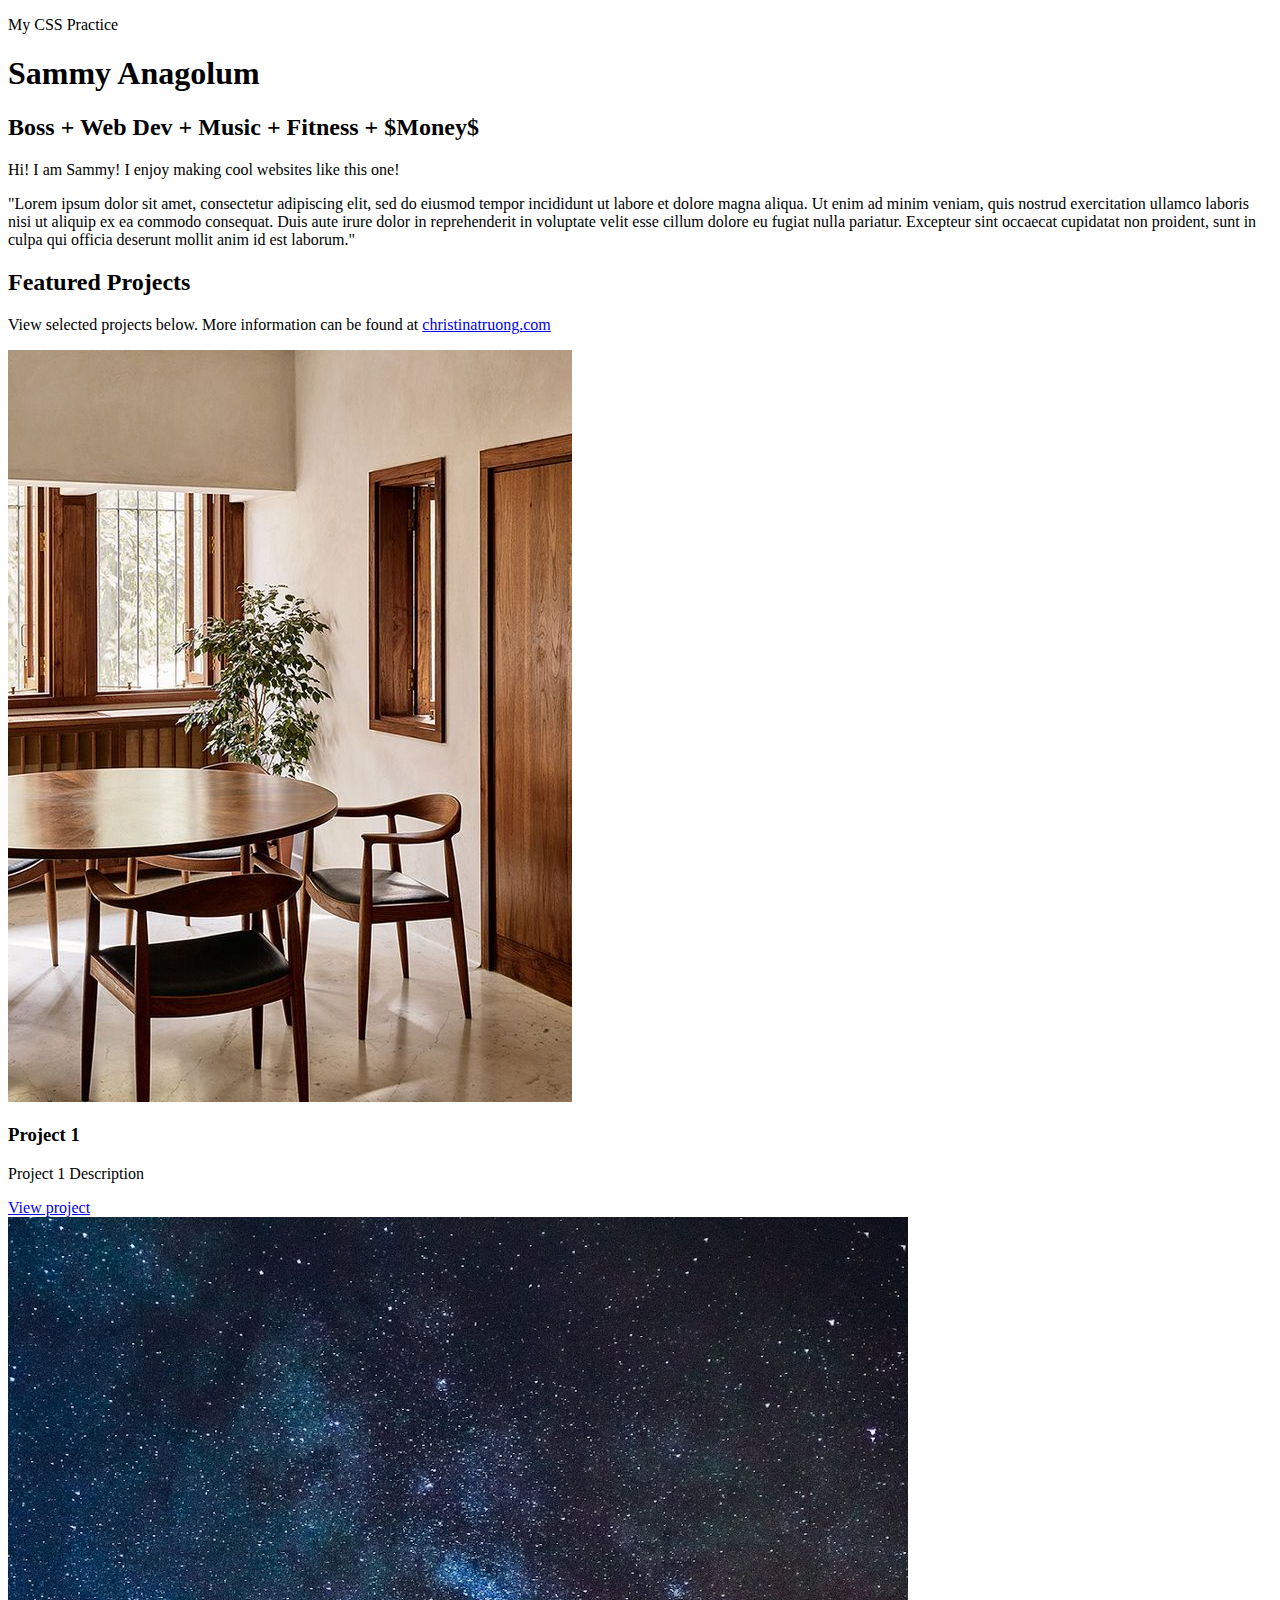
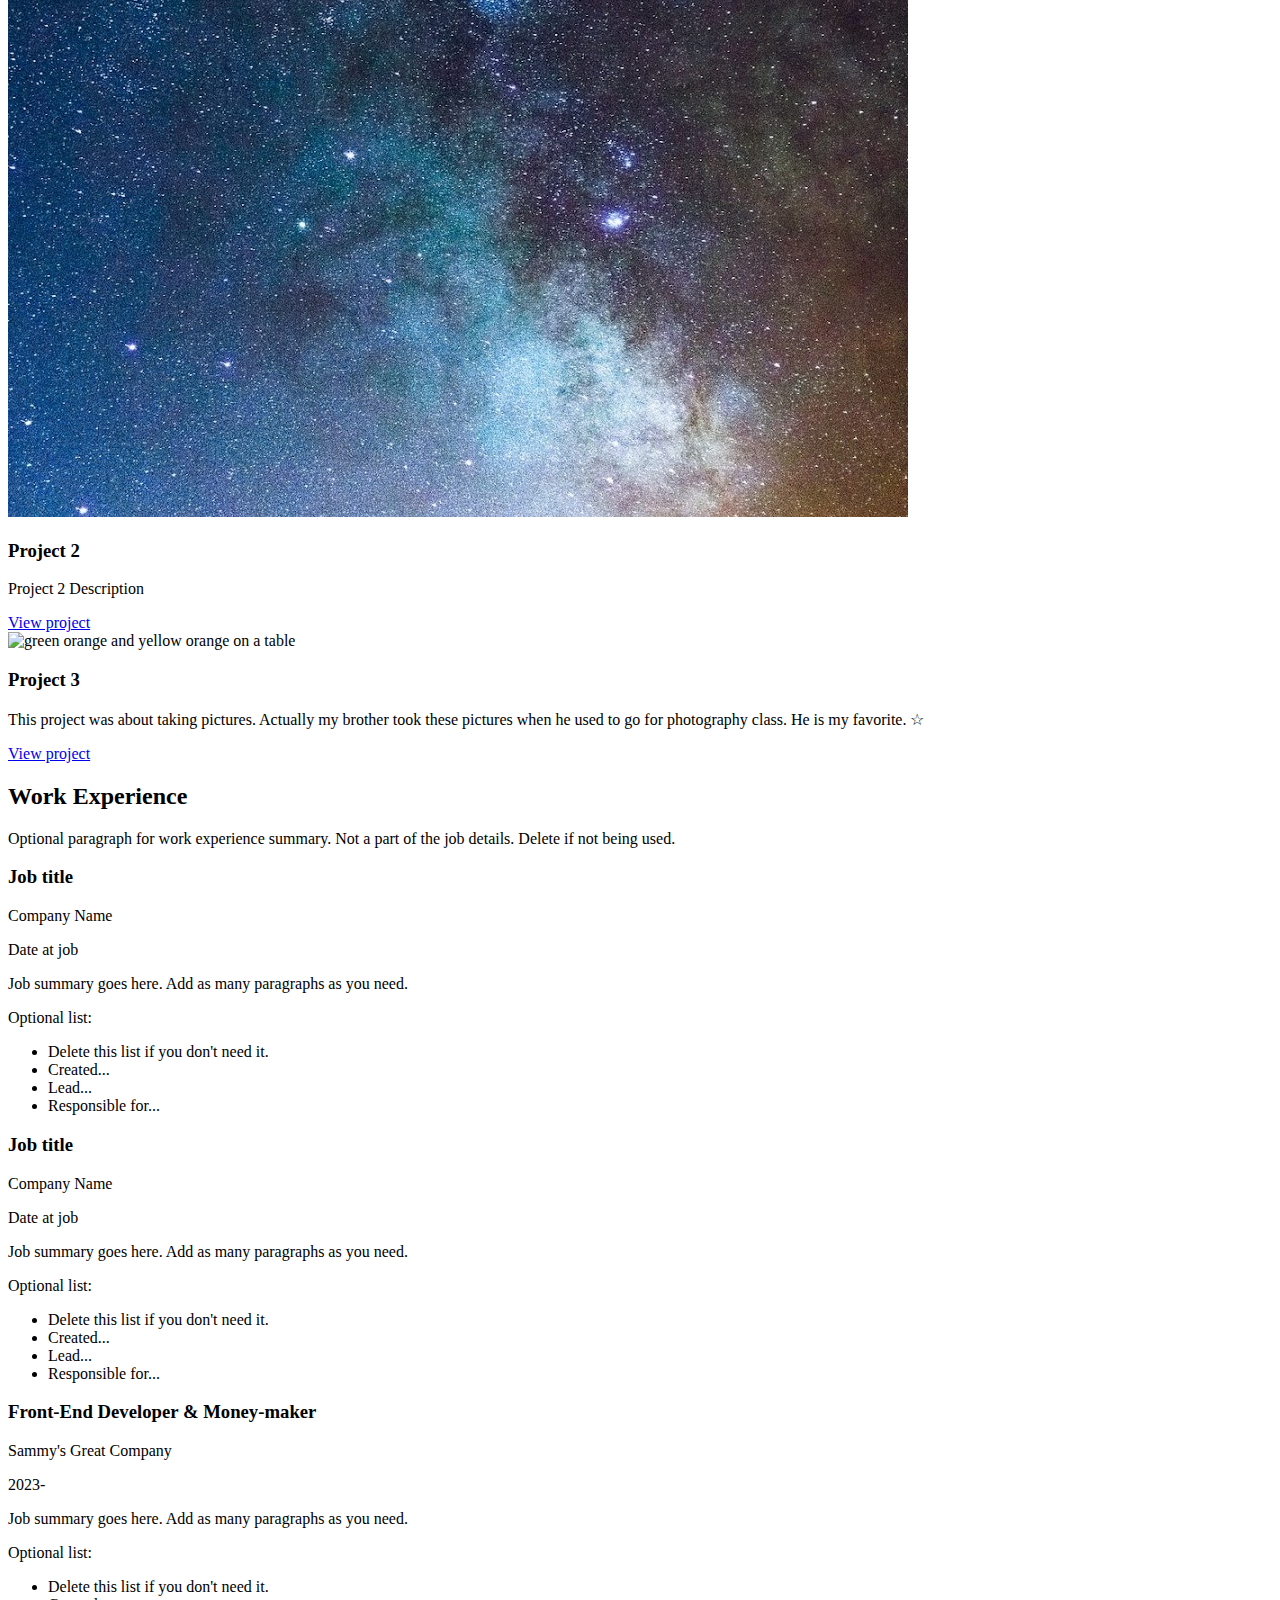
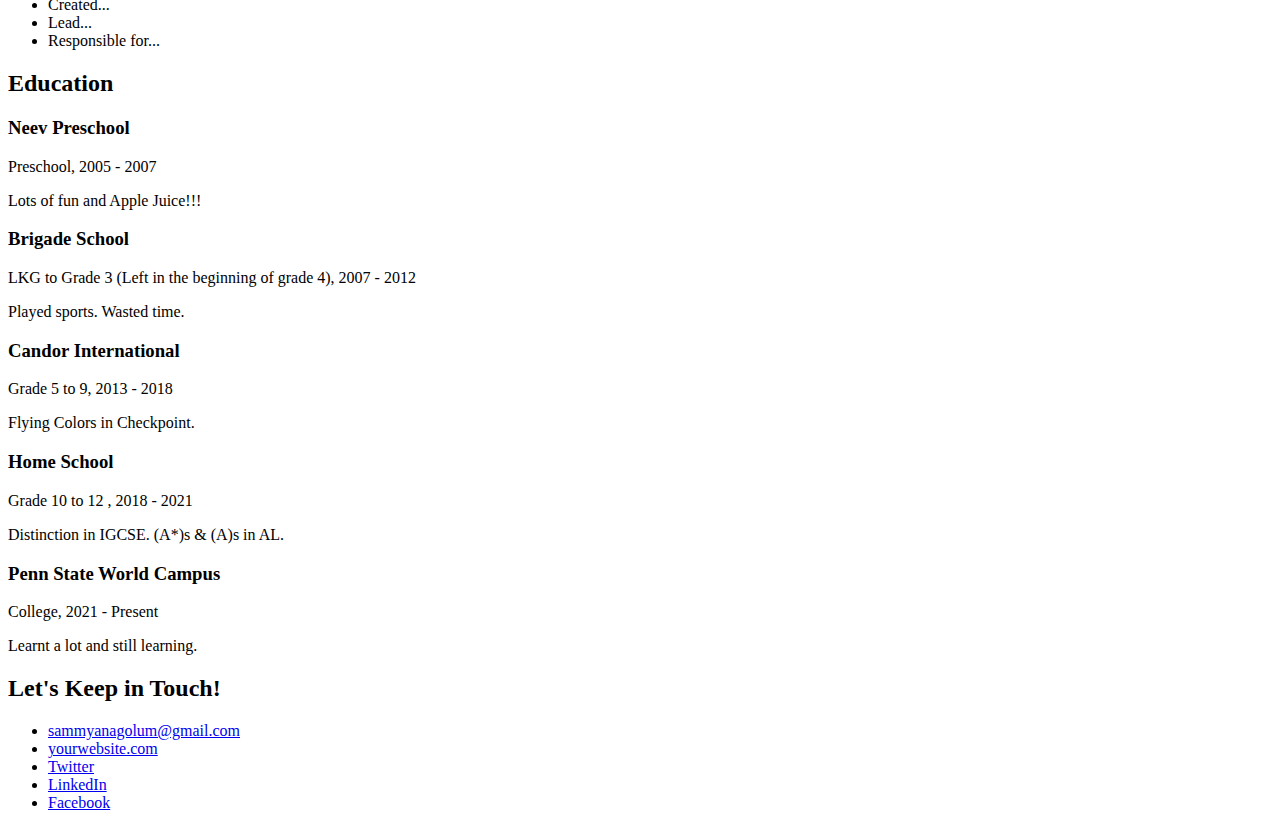
==== index.html @ fb51f33b "Reorg files" ====
<!DOCTYPE html>
<html lang="en">
  <head>
    <meta charset="UTF-8" />
    <meta name="viewport" content="width=device-width, initial-scale=1.0" />
    <title>My CSS Practice</title>
    <link rel="preconnect" href="https://fonts.googleapis.com" />
    <link rel="preconnect" href="https://fonts.gstatic.com" crossorigin />
    <link
      href="https://fonts.googleapis.com/css2?family=Caveat&family=Montserrat:wght@400;600&display=swap"
      rel="stylesheet"
    />
    <link rel="stylesheet" type="text/css" href="css/styles.css" />
  </head>
  <body>
    <main>
      <!-- ***********************  ABOUT / PROFILE  *********************** -->
      <header class="profile">
        <div class="float-header">
          <p>My CSS Practice</p>
        </div>
        <div class="content-wrap">
          <h1>Sammy Anagolum</h1>
          <h2>Boss + Web Dev + Music + Fitness + $Money$</h2>

          <p>Hi! I am Sammy! I enjoy making cool websites like this one!</p>

          <p>
            "Lorem ipsum dolor sit amet, consectetur adipiscing elit, sed do
            eiusmod tempor incididunt ut labore et dolore magna aliqua. Ut enim
            ad minim veniam, quis nostrud exercitation ullamco laboris nisi ut
            aliquip ex ea commodo consequat. Duis aute irure dolor in
            reprehenderit in voluptate velit esse cillum dolore eu fugiat nulla
            pariatur. Excepteur sint occaecat cupidatat non proident, sunt in
            culpa qui officia deserunt mollit anim id est laborum."
          </p>
        </div>
      </header>

      <!-- ********************  PROJECTS / PORTFOLIO  ********************* -->
      <section class="projects">
        <div class="content-wrap divider">
          <h2>Featured Projects</h2>
          <p>
            View selected projects below. More information can be found at
            <a href="http://christinatruong.com">christinatruong.com</a>
          </p>

          <!-- Project 1 -->
          <section class="project-item">
            <img
              src="images/chair.png"
              alt="cool wooden chair in boho style."
            />
            <h3>Project 1</h3>
            <p>Project 1 Description</p>
            <a class="btn" href="#" target="_blank">View project </a>
          </section>

          <!-- Project 2 -->
          <section class="project-item">
            <img src="images/space.jpg" alt="cool blue space background" />
            <h3>Project 2</h3>
            <p>Project 2 Description</p>
            <a class="btn" href="#" target="_blank">View project </a>
          </section>

          <!-- Project 3 -->
          <section class="project-item">
            <img
              src="images/oranges.jpg"
              alt="green orange and yellow orange on a table"
            />
            <h3>Project 3</h3>
            <p>
              This project was about taking pictures. Actually my brother took
              these pictures when he used to go for photography class. He is my
              favorite. &star;
            </p>
            <a class="btn" href="#" target="_blank">View project </a>
          </section>
        </div>
      </section>

      <!-- ***********************  WORK EXPERIENCE  *********************** -->
      <section class="work-experience">
        <div class="content-wrap item-details divider">
          <h2>Work Experience</h2>
          <p>
            Optional paragraph for work experience summary. Not a part of the
            job details. Delete if not being used.
          </p>

          <!-- Job 1 -->
          <section class="job-item">
            <div class="job-details">
              <h3>Job title</h3>
              <p>Company Name</p>
              <p>Date at job</p>
            </div>

            <div class="job-summary">
              <p>Job summary goes here. Add as many paragraphs as you need.</p>
              <p>Optional list:</p>
              <ul>
                <li>Delete this list if you don't need it.</li>
                <li>Created...</li>
                <li>Lead...</li>
                <li>Responsible for...</li>
              </ul>
            </div>
          </section>

          <!-- Job 2 -->
          <section class="job-item">
            <div class="job-details">
              <h3>Job title</h3>
              <p>Company Name</p>
              <p>Date at job</p>
            </div>

            <div class="job-summary">
              <p>Job summary goes here. Add as many paragraphs as you need.</p>
              <p>Optional list:</p>
              <ul>
                <li>Delete this list if you don't need it.</li>
                <li>Created...</li>
                <li>Lead...</li>
                <li>Responsible for...</li>
              </ul>
            </div>
          </section>

          <!-- Job 3 -->
          <section class="job-item">
            <div class="job-details">
              <h3>Front-End Developer & Money-maker</h3>
              <p>Sammy's Great Company</p>
              <p>2023-</p>
            </div>

            <div class="job-summary">
              <p>Job summary goes here. Add as many paragraphs as you need.</p>
              <p>Optional list:</p>
              <ul>
                <li>Delete this list if you don't need it.</li>
                <li>Created...</li>
                <li>Lead...</li>
                <li>Responsible for...</li>
              </ul>
            </div>
          </section>
        </div>
      </section>

      <!-- ******************  EDUCATION & CERTIFICATIONS ****************** -->
      <section class="education">
        <div class="content-wrap item-details">
          <h2>Education</h2>

          <!-- Copy this whole <section> block to add more schools. -->
          <section>
            <h3>Neev Preschool</h3>
            <p>Preschool, 2005 - 2007</p>
            <p>Lots of fun and Apple Juice!!!</p>
          </section>

          <section>
            <h3>Brigade School</h3>
            <p>
              LKG to Grade 3 (Left in the beginning of grade 4), 2007 - 2012
            </p>
            <p>Played sports. Wasted time.</p>
          </section>

          <section>
            <h3>Candor International</h3>
            <p>Grade 5 to 9, 2013 - 2018</p>
            <p>Flying Colors in Checkpoint.</p>
          </section>

          <section>
            <h3>Home School</h3>
            <p>Grade 10 to 12 , 2018 - 2021</p>
            <p>Distinction in IGCSE. (A*)s & (A)s in AL.</p>
          </section>

          <section>
            <h3>Penn State World Campus</h3>
            <p>College, 2021 - Present</p>
            <p>Learnt a lot and still learning.</p>
          </section>
          <!-- End of School block. -->
        </div>
      </section>

      <!-- *****************  CONTACT INFO / SOCIAL MEDIA  ***************** -->
      <footer>
        <div class="content-wrap">
          <h2>Let's Keep in Touch!</h2>

          <!-- Social media and contact links. Add or remove any networks. -->

          <ul class="contact-list">
            <!-- Text Version -->
            <li>
              <a href="mailto:sammyanagolum@gmail.com"
                >sammyanagolum@gmail.com</a
              >
            </li>
            <li>
              <a href="http://yourwebsite.com" target="_blank"
                >yourwebsite.com</a
              >
            </li>
            <li><a href="#" target="_blank">Twitter</a></li>
            <li><a href="#" target="_blank">LinkedIn</a></li>
            <li><a href="#" target="_blank">Facebook</a></li>

            <!-- Image Version -->
            <!--             <li><a href="https://mail.google.com/" target="_blank"> <img src="images/gmail.webp" alt="Gmail"></img> </a></li>
            <li><a href="https://google.com/chrome" target="_blank"> <img src="images/chrome.png" alt="Google Chrome"></img> </a></li>
            <li><a href="https://twitter.com/" target="_blank"> <img src="images/twitter.webp" alt="Twitter"></img> </a></li>
            <li><a href="https://www.linkedin.com/" target="_blank"> <img src="images/linkedin.png" alt="Linkedin"></img> </a></li>
            <li><a href="https://www.facebook.com/" target="_blank"> <img src="images/facebook.webp" alt="Facebook"></img> </a></li> -->
          </ul>
        </div>
      </footer>
    </main>
  </body>
</html>
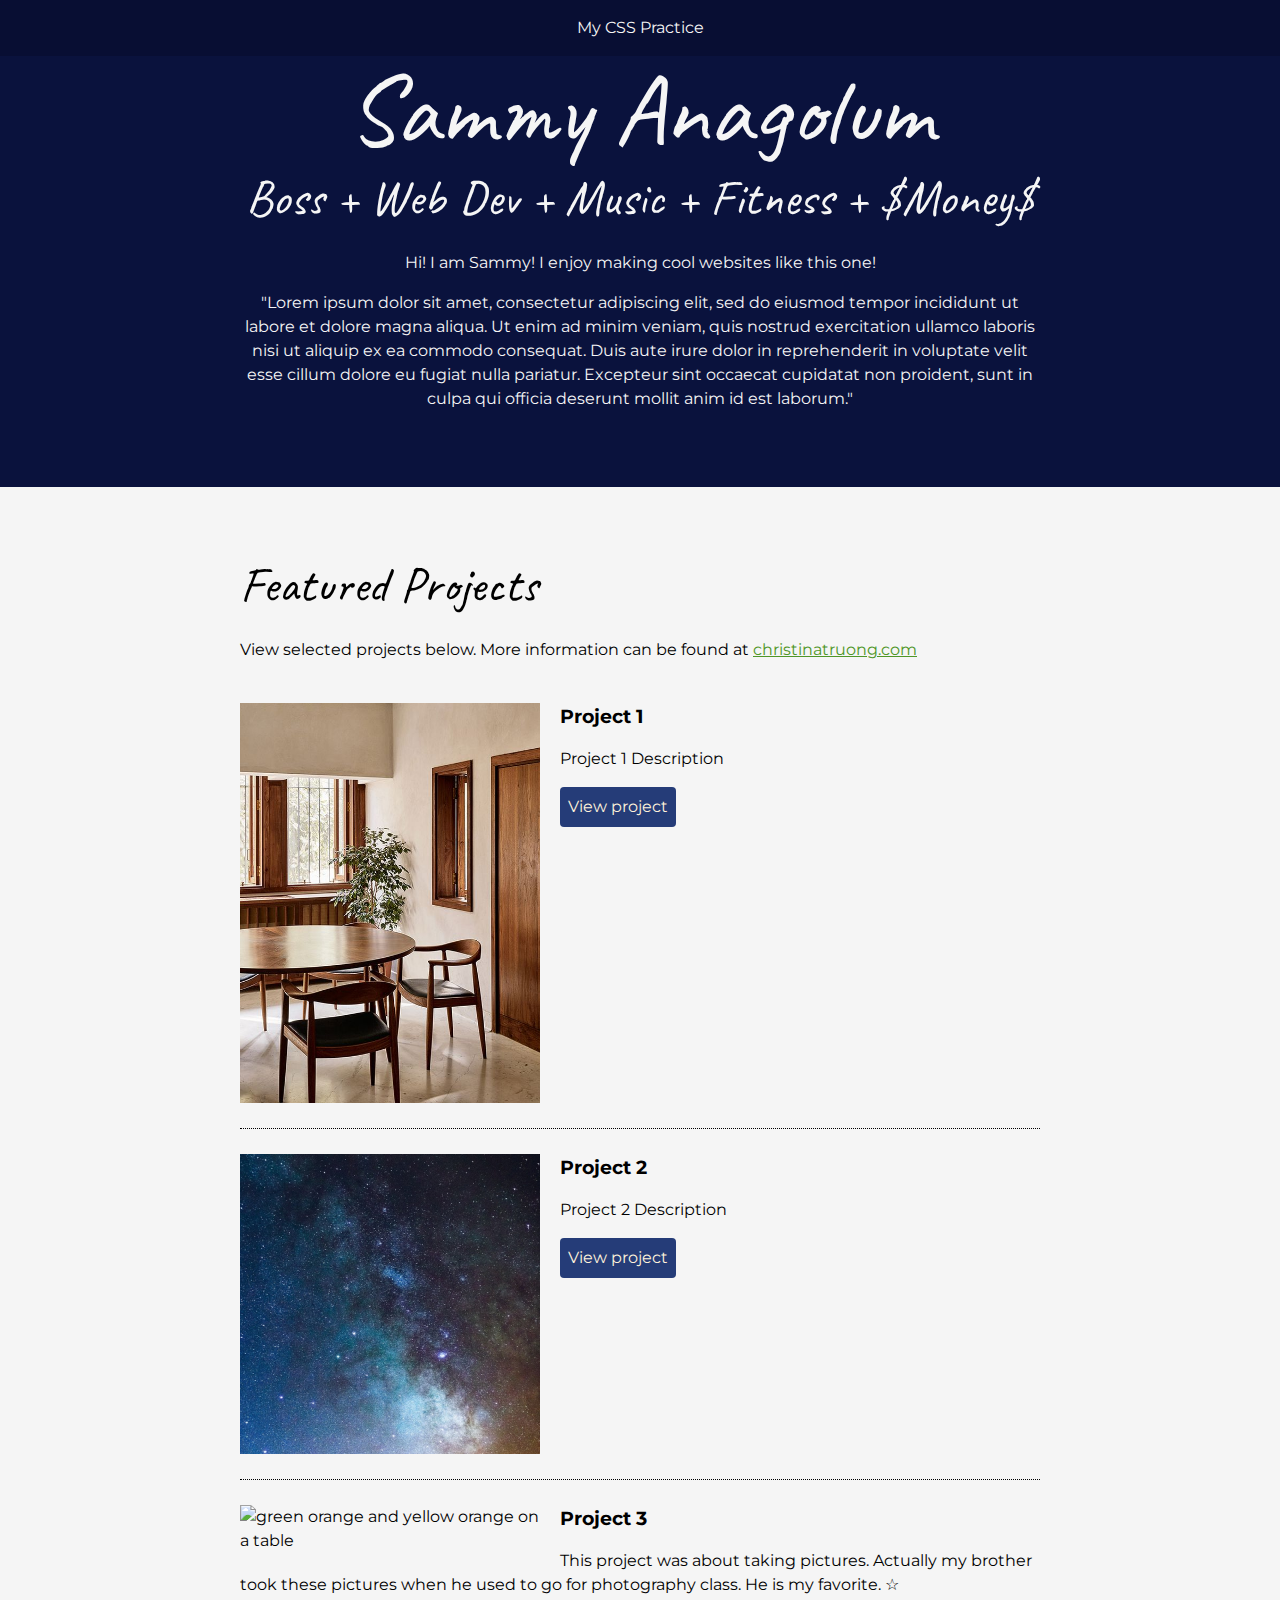
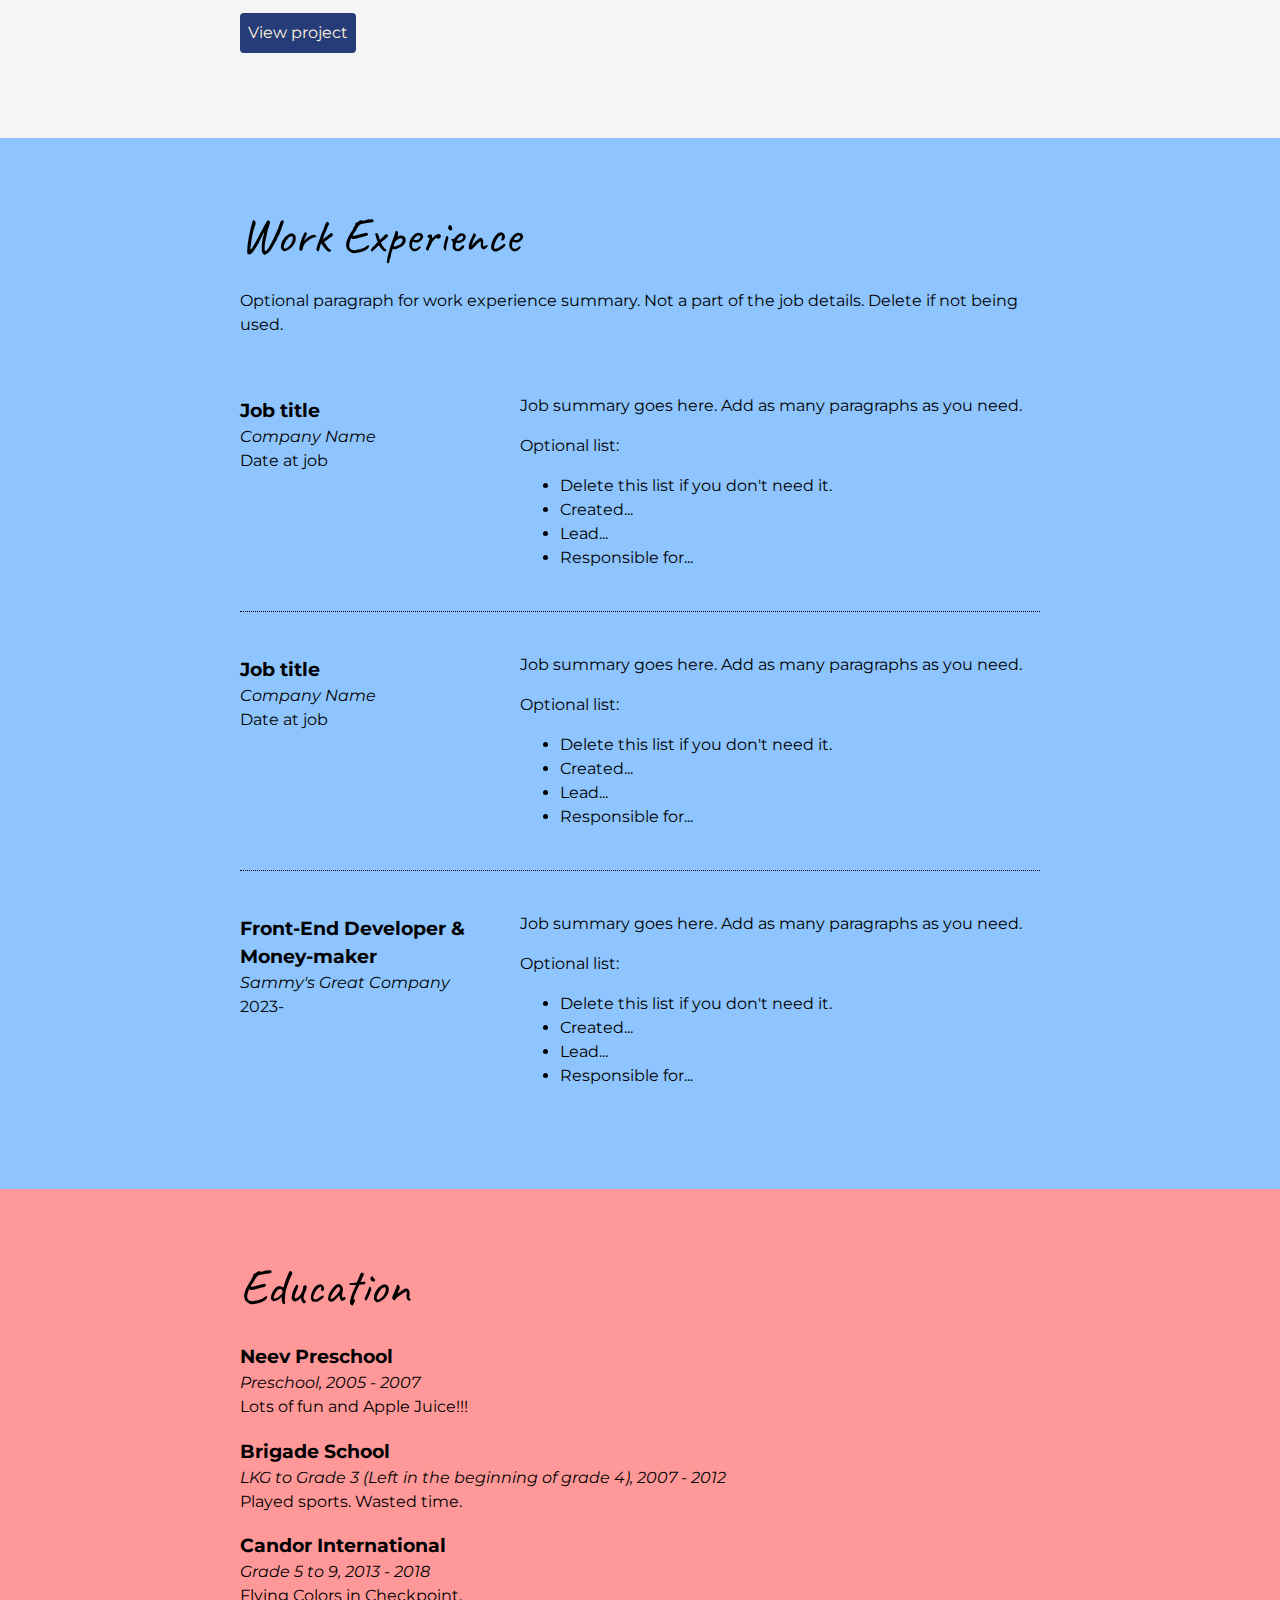
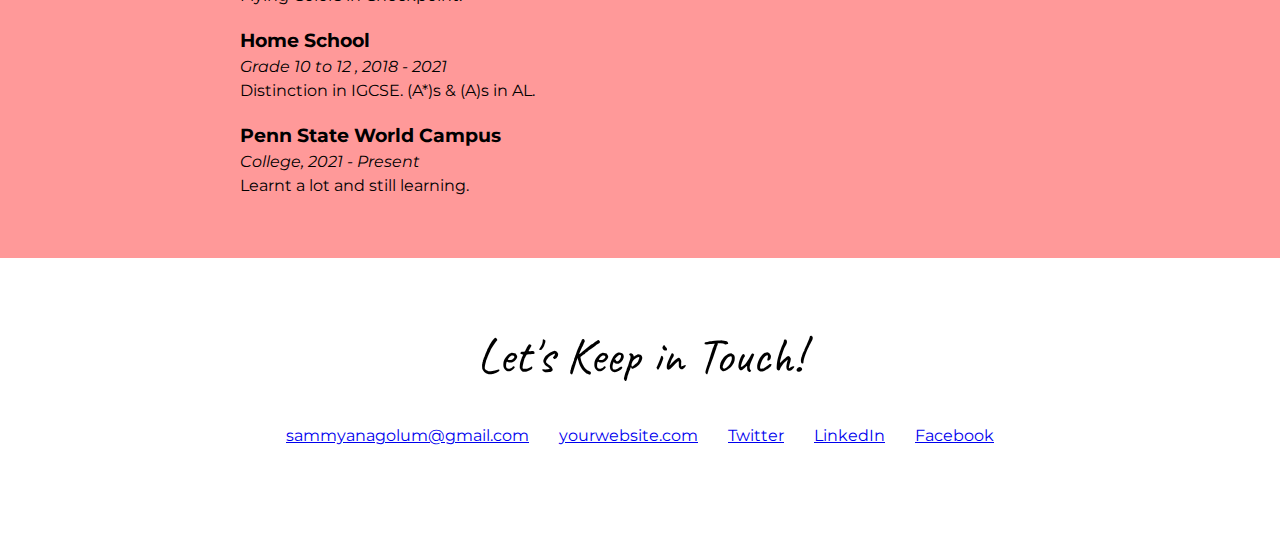
==== commit 5c8ace9f: "Edits" ====
--- a/index.html
+++ b/index.html
@@ -10,7 +10,7 @@
       href="https://fonts.googleapis.com/css2?family=Caveat&family=Montserrat:wght@400;600&display=swap"
       rel="stylesheet"
     />
-    <link rel="stylesheet" type="text/css" href="css/styles.css" />
+    <link rel="stylesheet" type="text/css" href="./CSS/styles.css" />
   </head>
   <body>
     <main>
--- a/CSS/styles.css
+++ b/CSS/styles.css
@@ -0,0 +1,208 @@
+/* Global Styles 
+---------------------------------*/
+
+/*
+Color list: ;
+#0A123D : Penn Blue
+#080E33 : Oxford Blue
+#F5F5F5 : White Smoke
+#FFF3DB : Papaya Whip (Cream)
+#4E9627 : Forest Green
+#C0C0C0 : Silver
+#8EC5FF : Jordy Blue
+#FF9999 : Salmon Pink
+
+*/
+
+html {
+  box-sizing: border-box;
+}
+
+*,
+*:before,
+*:after {
+  box-sizing: inherit;
+}
+
+body {
+  margin: 0;
+  padding: 0;
+  font-family: "Montserrat", sans-serif;
+  line-height: 1.5;
+}
+
+/*img{
+	width: 300px;
+}*/
+
+h1 {
+  font-size: 100px;
+  line-height: 1;
+}
+
+h2 {
+  font-size: 50px;
+}
+
+h1,
+h2 {
+  font-family: "Caveat", cursive;
+  margin: 0;
+  font-weight: 400;
+}
+
+.content-wrap {
+  max-width: 800px;
+  width: 85%;
+  margin: 0 auto;
+  padding: 60px 0;
+}
+
+.float-header {
+  text-align: center;
+  width: 100vw;
+  margin: 0;
+  position: fixed;
+  background-color: #0a123d;
+  color: #f5f5f5;
+}
+
+.float-header:hover {
+  background-color: #080e33;
+  /*	background-color: #F5F5F5;
+	color: #080E33;*/
+}
+
+h3 {
+  margin-bottom: 0;
+}
+
+.item-details h3 + p {
+  font-style: italic;
+}
+
+.item-details h3 ~ p {
+  margin: 0;
+}
+
+.divider > section {
+  border-bottom: 1px dotted #000;
+  padding: 25px 0;
+}
+
+.divider > section:last-of-type {
+  border-bottom: none;
+}
+/* Profile 
+---------------------------------*/
+header {
+  background-color: #0a123d;
+  color: #f5f5f5;
+}
+
+/* Projects/Portfolio 
+---------------------------------*/
+.projects {
+  background-color: #f5f5f5;
+}
+.projects img {
+  width: 300px;
+}
+
+.projects a {
+  color: #4e9627;
+}
+
+.projects .btn {
+  text-decoration: none;
+  color: #fff3db;
+  background-color: rgb(37, 60, 120);
+  padding: 8px;
+  border-radius: 4px;
+  display: inline-block;
+}
+
+.projects .btn:hover {
+  background-color: rgba(37, 60, 120, 0.9);
+}
+
+.project-item {
+  overflow: hidden;
+}
+
+.project-item h3 {
+  margin-top: 0;
+}
+
+/* Work Experience
+---------------------------------*/
+.work-experience {
+  background-color: #8ec5ff;
+}
+
+/* Education & Certifications 
+---------------------------------*/
+.education {
+  background-color: #ff9999;
+}
+
+/* Contact Info/Social Media 
+---------------------------------*/
+footer {
+}
+
+footer img {
+  width: 30px;
+}
+.contact-list {
+  list-style-type: none;
+  padding: 0;
+  /*	align-items: center;*/
+}
+
+.contact-list a {
+  /*	margin: 15px;*/
+  padding: 15px;
+  display: inline-block;
+}
+
+/* Responsive Styles
+---------------------------------*/
+@media screen and (min-width: 750px) {
+  header,
+  footer {
+    text-align: center;
+  }
+
+  .project-item img {
+    float: left;
+    margin-right: 20px;
+  }
+
+  .job-item {
+    display: grid;
+    grid-template-columns: 1fr 2fr;
+    column-gap: 20px;
+  }
+
+  .contact-list {
+    display: flex;
+    justify-content: center;
+  }
+}
+
+@media screen and (max-width: 749px) {
+  h1 {
+    font-size: 75px;
+    line-height: 0.9;
+    margin-bottom: 20px;
+  }
+
+  h2 {
+    line-height: 1;
+  }
+  .contact-list a {
+    padding: 5px;
+    /*		margin: 5px;*/
+  }
+}
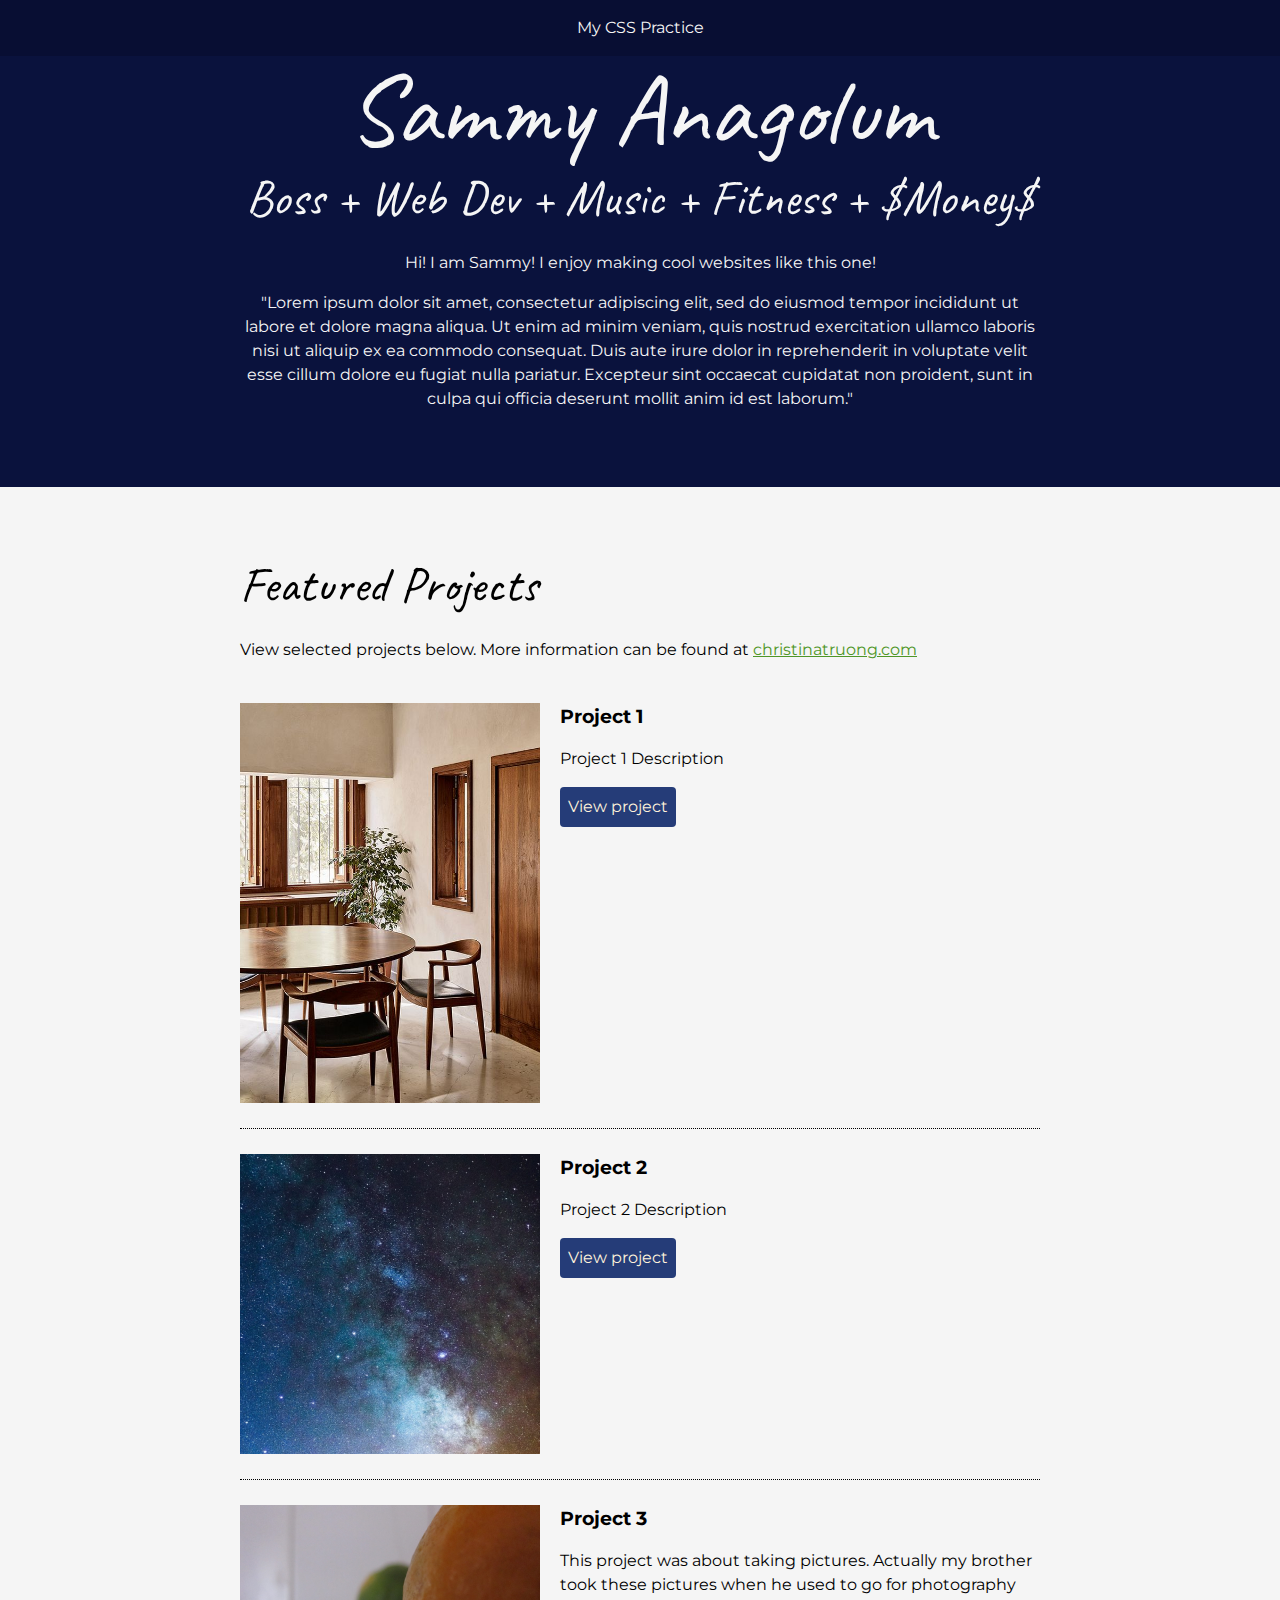
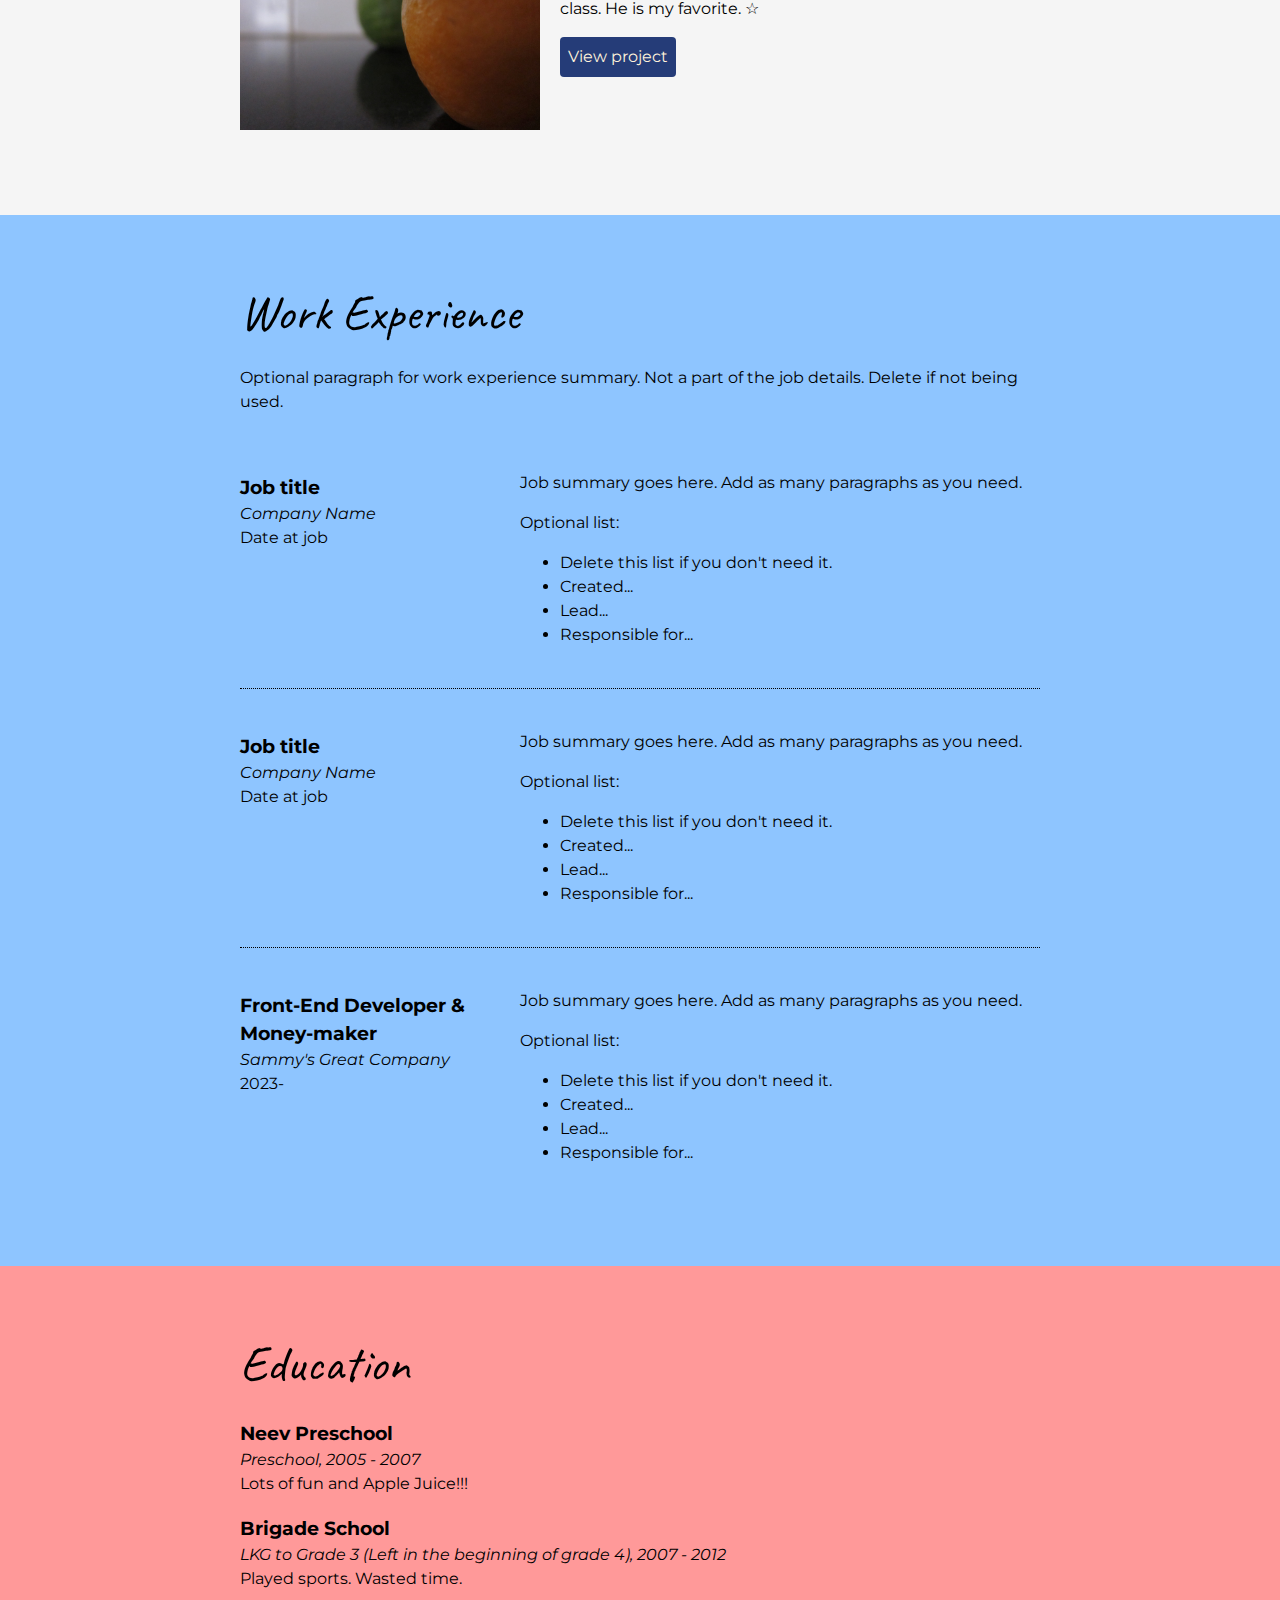
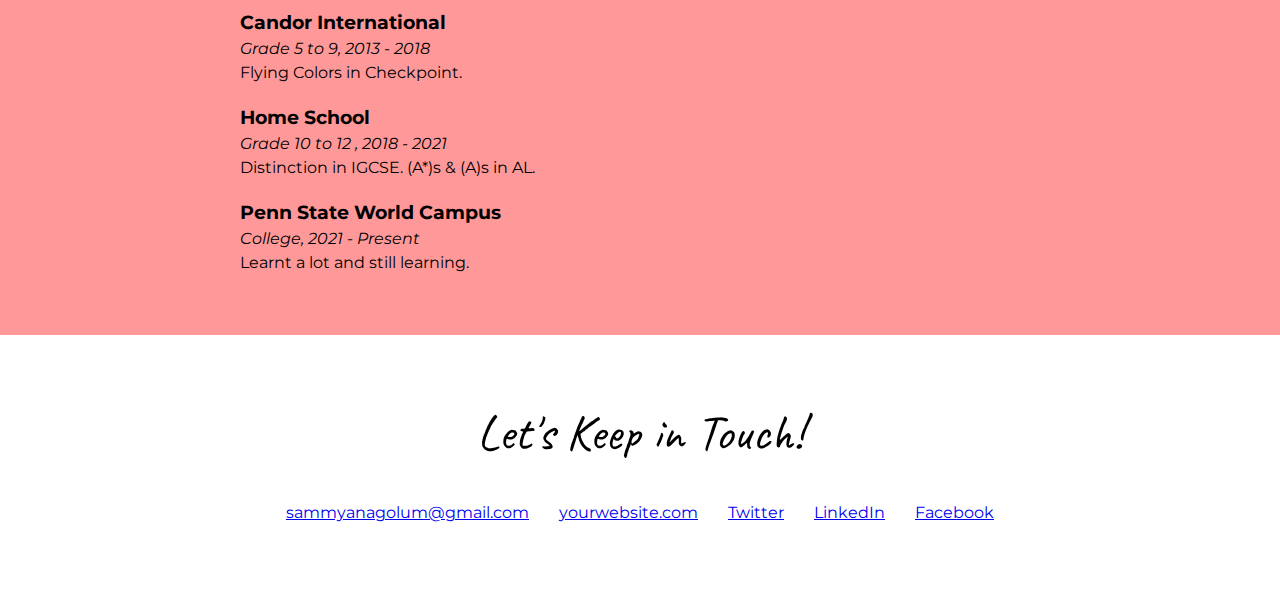
==== commit 79e24e48: "Edits" ====
--- a/index.html
+++ b/index.html
@@ -68,7 +68,7 @@
           <!-- Project 3 -->
           <section class="project-item">
             <img
-              src="images/oranges.jpg"
+              src="images/oranges.JPG"
               alt="green orange and yellow orange on a table"
             />
             <h3>Project 3</h3>
